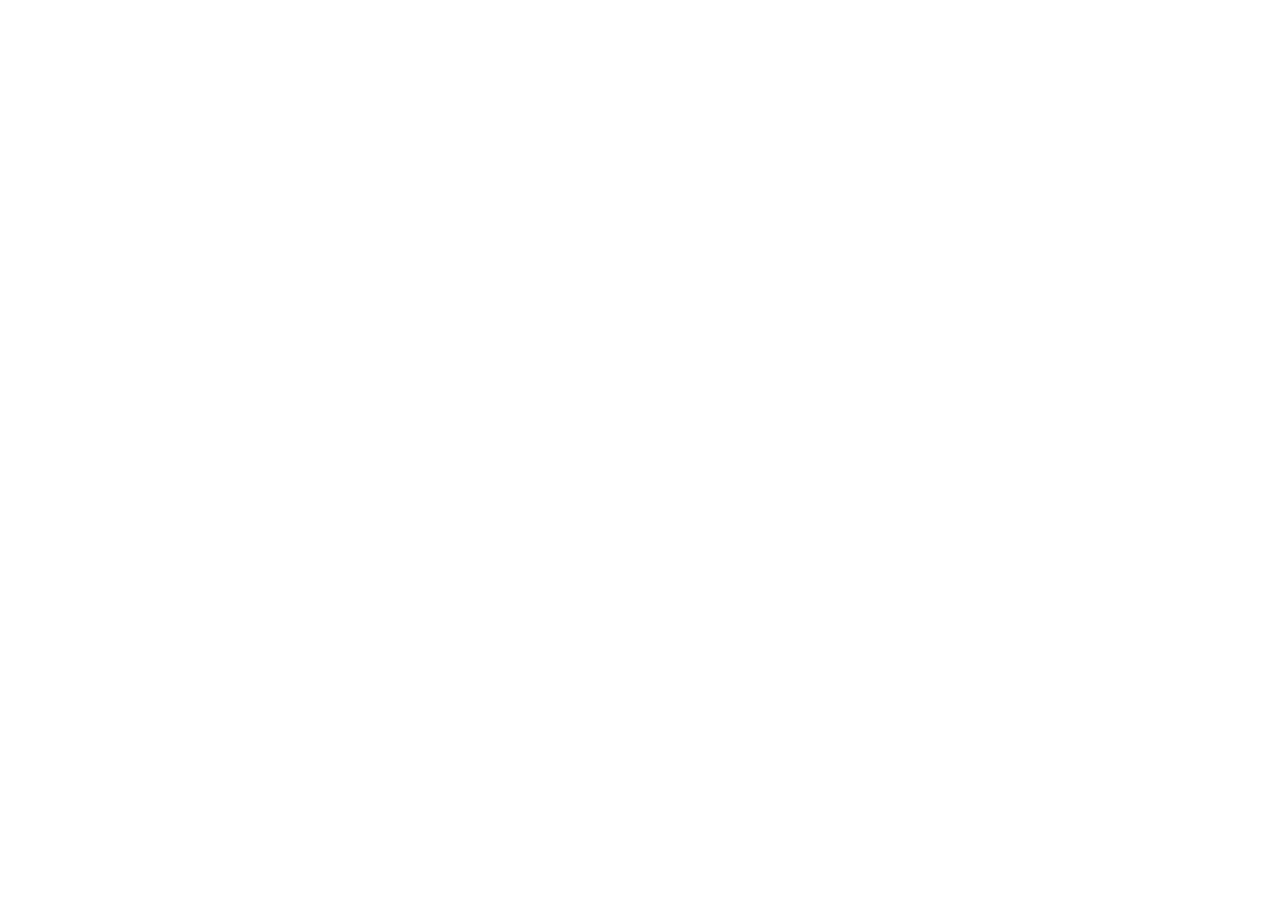
==== static/starmap/index.html @ 8629710c "Initial commit - clean static UAT version" ====
<!doctype html>
<html lang="en">
  <head>
    <meta charset="UTF-8" />
    <meta name="viewport" content="width=device-width, initial-scale=1.0" />
    <title>innova-bot · AGENT MAP</title>
    <meta name="description" content="3D agent network visualization for innova-bot" />

    <script type="module" crossorigin src="/gui/static/starmap/assets/index-QCFmHy4J.js"></script>
    <link rel="stylesheet" crossorigin href="/gui/static/starmap/assets/index-DTI5yIWE.css">
  </head>
  <body>
    <div id="root"></div>
  </body>
</html>
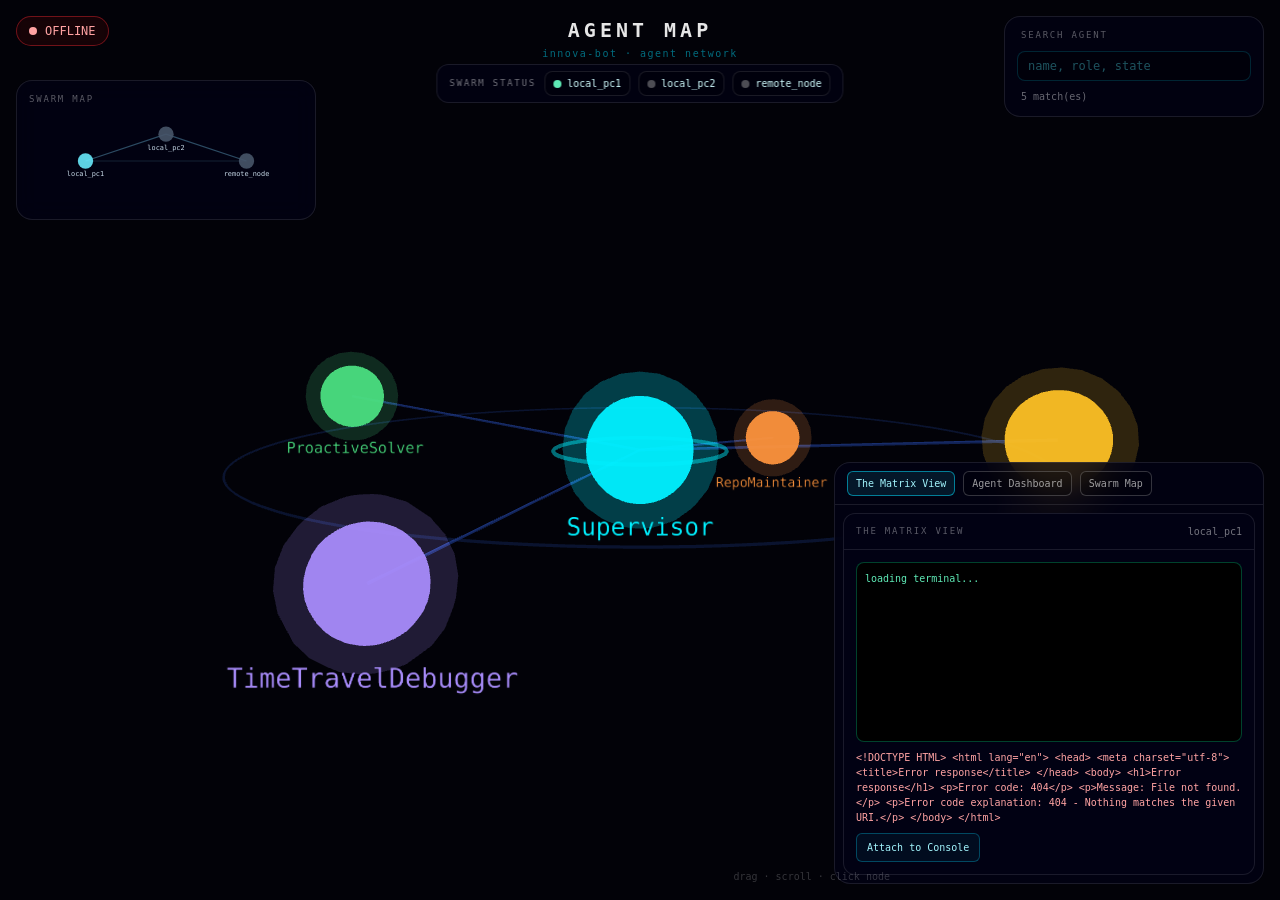
==== commit 1b839075: "fix: UI collapsed layout variables and TUI path resolving" ====
--- a/static/starmap/index.html
+++ b/static/starmap/index.html
@@ -1,16 +1,16 @@
-<!doctype html>
-<html lang="en">
-  <head>
-    <meta charset="UTF-8" />
-    <meta name="viewport" content="width=device-width, initial-scale=1.0" />
-    <title>innova-bot · AGENT MAP</title>
-    <meta name="description" content="3D agent network visualization for innova-bot" />
-
-    <script type="module" crossorigin src="/gui/static/starmap/assets/index-QCFmHy4J.js"></script>
-    <link rel="stylesheet" crossorigin href="/gui/static/starmap/assets/index-DTI5yIWE.css">
-  </head>
-  <body>
-    <div id="root"></div>-
-  </body>
-</html>
+<!doctype html>
+<html lang="en">
+  <head>
+    <meta charset="UTF-8" />
+    <meta name="viewport" content="width=device-width, initial-scale=1.0" />
+    <title>innova-bot · AGENT MAP</title>
+    <meta name="description" content="3D agent network visualization for innova-bot" />
+
+    <script type="module" crossorigin src="../../static/starmap/assets/index-QCFmHy4J.js"></script>
+    <link rel="stylesheet" crossorigin href="../../static/starmap/assets/index-DTI5yIWE.css">
+  </head>
+  <body>
+    <div id="root"></div>
+
+  </body>
+</html>
--- a/static/starmap/assets/index-DTI5yIWE.css
+++ b/static/starmap/assets/index-DTI5yIWE.css
@@ -0,0 +1 @@
+@layer properties{@supports (((-webkit-hyphens:none)) and (not (margin-trim:inline))) or ((-moz-orient:inline) and (not (color:rgb(from red r g b)))){*,:before,:after,::backdrop{--tw-translate-x:0;--tw-translate-y:0;--tw-translate-z:0;--tw-scale-x:1;--tw-scale-y:1;--tw-scale-z:1;--tw-rotate-x:initial;--tw-rotate-y:initial;--tw-rotate-z:initial;--tw-skew-x:initial;--tw-skew-y:initial;--tw-space-y-reverse:0;--tw-border-style:solid;--tw-gradient-position:initial;--tw-gradient-from:#0000;--tw-gradient-via:#0000;--tw-gradient-to:#0000;--tw-gradient-stops:initial;--tw-gradient-via-stops:initial;--tw-gradient-from-position:0%;--tw-gradient-via-position:50%;--tw-gradient-to-position:100%;--tw-leading:initial;--tw-font-weight:initial;--tw-tracking:initial;--tw-shadow:0 0 #0000;--tw-shadow-color:initial;--tw-shadow-alpha:100%;--tw-inset-shadow:0 0 #0000;--tw-inset-shadow-color:initial;--tw-inset-shadow-alpha:100%;--tw-ring-color:initial;--tw-ring-shadow:0 0 #0000;--tw-inset-ring-color:initial;--tw-inset-ring-shadow:0 0 #0000;--tw-ring-inset:initial;--tw-ring-offset-width:0px;--tw-ring-offset-color:#fff;--tw-ring-offset-shadow:0 0 #0000;--tw-outline-style:solid;--tw-blur:initial;--tw-brightness:initial;--tw-contrast:initial;--tw-grayscale:initial;--tw-hue-rotate:initial;--tw-invert:initial;--tw-opacity:initial;--tw-saturate:initial;--tw-sepia:initial;--tw-drop-shadow:initial;--tw-drop-shadow-color:initial;--tw-drop-shadow-alpha:100%;--tw-drop-shadow-size:initial;--tw-backdrop-blur:initial;--tw-backdrop-brightness:initial;--tw-backdrop-contrast:initial;--tw-backdrop-grayscale:initial;--tw-backdrop-hue-rotate:initial;--tw-backdrop-invert:initial;--tw-backdrop-opacity:initial;--tw-backdrop-saturate:initial;--tw-backdrop-sepia:initial;--tw-duration:initial;--tw-ease:initial}}}@layer theme{:root,:host{--font-sans:ui-sans-serif, system-ui, sans-serif, "Apple Color Emoji", "Segoe UI Emoji", "Segoe UI Symbol", "Noto Color Emoji";--font-mono:ui-monospace, "Cascadia Code", "Fira Code", monospace;--color-red-300:oklch(80.8% .114 19.571);--color-red-400:oklch(70.4% .191 22.216);--color-red-500:oklch(63.7% .237 25.331);--color-red-950:oklch(25.8% .092 26.042);--color-amber-300:oklch(87.9% .169 91.605);--color-emerald-200:oklch(90.5% .093 164.15);--color-emerald-300:oklch(84.5% .143 164.978);--color-emerald-500:oklch(69.6% .17 162.48);--color-cyan-50:oklch(98.4% .019 200.873);--color-cyan-100:oklch(95.6% .045 203.388);--color-cyan-200:oklch(91.7% .08 205.041);--color-cyan-300:oklch(86.5% .127 207.078);--color-cyan-400:oklch(78.9% .154 211.53);--color-cyan-500:oklch(71.5% .143 215.221);--color-cyan-900:oklch(39.8% .07 227.392);--color-cyan-950:oklch(30.2% .056 229.695);--color-gray-300:oklch(87.2% .01 258.338);--color-gray-500:oklch(55.1% .027 264.364);--color-black:#000;--color-white:#fff;--spacing:.25rem;--text-xs:.75rem;--text-xs--line-height:calc(1 / .75);--text-sm:.875rem;--text-sm--line-height:calc(1.25 / .875);--text-base:1rem;--text-base--line-height: 1.5 ;--text-xl:1.25rem;--text-xl--line-height:calc(1.75 / 1.25);--text-3xl:1.875rem;--text-3xl--line-height: 1.2 ;--font-weight-bold:700;--tracking-wide:.025em;--tracking-wider:.05em;--tracking-widest:.1em;--leading-relaxed:1.625;--radius-md:.375rem;--radius-lg:.5rem;--radius-xl:.75rem;--radius-2xl:1rem;--ease-in-out:cubic-bezier(.4, 0, .2, 1);--animate-spin:spin 1s linear infinite;--animate-pulse:pulse 2s cubic-bezier(.4, 0, .6, 1) infinite;--blur-sm:8px;--blur-md:12px;--blur-xl:24px;--default-transition-duration:.15s;--default-transition-timing-function:cubic-bezier(.4, 0, .2, 1);--default-font-family:var(--font-sans);--default-mono-font-family:var(--font-mono);--color-bg-glass:#14141999;--color-border-dim:#ffffff14}}@layer base{*,:after,:before,::backdrop{box-sizing:border-box;border:0 solid;margin:0;padding:0}::file-selector-button{box-sizing:border-box;border:0 solid;margin:0;padding:0}html,:host{-webkit-text-size-adjust:100%;tab-size:4;line-height:1.5;font-family:var(--default-font-family,ui-sans-serif, system-ui, sans-serif, "Apple Color Emoji", "Segoe UI Emoji", "Segoe UI Symbol", "Noto Color Emoji");font-feature-settings:var(--default-font-feature-settings,normal);font-variation-settings:var(--default-font-variation-settings,normal);-webkit-tap-highlight-color:transparent}hr{height:0;color:inherit;border-top-width:1px}abbr:where([title]){-webkit-text-decoration:underline dotted;text-decoration:underline dotted}h1,h2,h3,h4,h5,h6{font-size:inherit;font-weight:inherit}a{color:inherit;-webkit-text-decoration:inherit;text-decoration:inherit}b,strong{font-weight:bolder}code,kbd,samp,pre{font-family:var(--default-mono-font-family,ui-monospace, SFMono-Regular, Menlo, Monaco, Consolas, "Liberation Mono", "Courier New", monospace);font-feature-settings:var(--default-mono-font-feature-settings,normal);font-variation-settings:var(--default-mono-font-variation-settings,normal);font-size:1em}small{font-size:80%}sub,sup{vertical-align:baseline;font-size:75%;line-height:0;position:relative}sub{bottom:-.25em}sup{top:-.5em}table{text-indent:0;border-color:inherit;border-collapse:collapse}:-moz-focusring{outline:auto}progress{vertical-align:baseline}summary{display:list-item}ol,ul,menu{list-style:none}img,svg,video,canvas,audio,iframe,embed,object{vertical-align:middle;display:block}img,video{max-width:100%;height:auto}button,input,select,optgroup,textarea{font:inherit;font-feature-settings:inherit;font-variation-settings:inherit;letter-spacing:inherit;color:inherit;opacity:1;background-color:#0000;border-radius:0}::file-selector-button{font:inherit;font-feature-settings:inherit;font-variation-settings:inherit;letter-spacing:inherit;color:inherit;opacity:1;background-color:#0000;border-radius:0}:where(select:is([multiple],[size])) optgroup{font-weight:bolder}:where(select:is([multiple],[size])) optgroup option{padding-inline-start:20px}::file-selector-button{margin-inline-end:4px}::placeholder{opacity:1}@supports (not ((-webkit-appearance:-apple-pay-button))) or (contain-intrinsic-size:1px){::placeholder{color:currentColor}@supports (color:color-mix(in lab,red,red)){::placeholder{color:color-mix(in oklab,currentcolor 50%,transparent)}}}textarea{resize:vertical}::-webkit-search-decoration{-webkit-appearance:none}::-webkit-date-and-time-value{min-height:1lh;text-align:inherit}::-webkit-datetime-edit{display:inline-flex}::-webkit-datetime-edit-fields-wrapper{padding:0}::-webkit-datetime-edit{padding-block:0}::-webkit-datetime-edit-year-field{padding-block:0}::-webkit-datetime-edit-month-field{padding-block:0}::-webkit-datetime-edit-day-field{padding-block:0}::-webkit-datetime-edit-hour-field{padding-block:0}::-webkit-datetime-edit-minute-field{padding-block:0}::-webkit-datetime-edit-second-field{padding-block:0}::-webkit-datetime-edit-millisecond-field{padding-block:0}::-webkit-datetime-edit-meridiem-field{padding-block:0}::-webkit-calendar-picker-indicator{line-height:1}:-moz-ui-invalid{box-shadow:none}button,input:where([type=button],[type=reset],[type=submit]){appearance:button}::file-selector-button{appearance:button}::-webkit-inner-spin-button{height:auto}::-webkit-outer-spin-button{height:auto}[hidden]:where(:not([hidden=until-found])){display:none!important}}@layer components;@layer utilities{.pointer-events-auto{pointer-events:auto}.pointer-events-none{pointer-events:none}.collapse{visibility:collapse}.visible{visibility:visible}.absolute{position:absolute}.fixed{position:fixed}.relative{position:relative}.static{position:static}.sticky{position:sticky}.inset-0{inset:calc(var(--spacing) * 0)}.start{inset-inline-start:var(--spacing)}.end{inset-inline-end:var(--spacing)}.top-1\/2{top:50%}.top-4{top:calc(var(--spacing) * 4)}.top-5{top:calc(var(--spacing) * 5)}.top-16{top:calc(var(--spacing) * 16)}.top-20{top:calc(var(--spacing) * 20)}.right-4{right:calc(var(--spacing) * 4)}.right-\[390px\]{right:390px}.bottom-0{bottom:calc(var(--spacing) * 0)}.bottom-3{bottom:calc(var(--spacing) * 3)}.bottom-4{bottom:calc(var(--spacing) * 4)}.left-0{left:calc(var(--spacing) * 0)}.left-1\/2{left:50%}.left-4{left:calc(var(--spacing) * 4)}.left-\[-4px\]{left:-4px}.left-\[100\%\]{left:100%}.z-10{z-index:10}.z-20{z-index:20}.z-30{z-index:30}.z-50{z-index:50}.z-\[100\]{z-index:100}.container{width:100%}@media(min-width:40rem){.container{max-width:40rem}}@media(min-width:48rem){.container{max-width:48rem}}@media(min-width:64rem){.container{max-width:64rem}}@media(min-width:80rem){.container{max-width:80rem}}@media(min-width:96rem){.container{max-width:96rem}}.mt-0\.5{margin-top:calc(var(--spacing) * .5)}.mt-1{margin-top:calc(var(--spacing) * 1)}.mt-2{margin-top:calc(var(--spacing) * 2)}.mt-6{margin-top:calc(var(--spacing) * 6)}.mt-auto{margin-top:auto}.mb-0\.5{margin-bottom:calc(var(--spacing) * .5)}.mb-1{margin-bottom:calc(var(--spacing) * 1)}.mb-1\.5{margin-bottom:calc(var(--spacing) * 1.5)}.mb-2{margin-bottom:calc(var(--spacing) * 2)}.mb-3{margin-bottom:calc(var(--spacing) * 3)}.mb-6{margin-bottom:calc(var(--spacing) * 6)}.ml-2{margin-left:calc(var(--spacing) * 2)}.ml-\[14px\]{margin-left:14px}.ml-auto{margin-left:auto}.line-clamp-3{-webkit-line-clamp:3;-webkit-box-orient:vertical;display:-webkit-box;overflow:hidden}.block{display:block}.flex{display:flex}.grid{display:grid}.hidden{display:none}.inline-block{display:inline-block}.inline-flex{display:inline-flex}.table{display:table}.h-0\.5{height:calc(var(--spacing) * .5)}.h-2{height:calc(var(--spacing) * 2)}.h-2\.5{height:calc(var(--spacing) * 2.5)}.h-3\.5{height:calc(var(--spacing) * 3.5)}.h-6{height:calc(var(--spacing) * 6)}.h-8{height:calc(var(--spacing) * 8)}.h-10{height:calc(var(--spacing) * 10)}.h-\[4px\]{height:4px}.h-\[38px\]{height:38px}.h-\[92px\]{height:92px}.h-\[180px\]{height:180px}.h-full{height:100%}.h-screen{height:100vh}.max-h-48{max-height:calc(var(--spacing) * 48)}.max-h-\[42vh\]{max-height:42vh}.max-h-\[48vh\]{max-height:48vh}.max-h-\[54vh\]{max-height:54vh}.max-h-\[120px\]{max-height:120px}.w-2{width:calc(var(--spacing) * 2)}.w-2\.5{width:calc(var(--spacing) * 2.5)}.w-3\.5{width:calc(var(--spacing) * 3.5)}.w-6{width:calc(var(--spacing) * 6)}.w-8{width:calc(var(--spacing) * 8)}.w-10{width:calc(var(--spacing) * 10)}.w-52{width:calc(var(--spacing) * 52)}.w-72{width:calc(var(--spacing) * 72)}.w-\[4px\]{width:4px}.w-\[52px\]{width:52px}.w-\[260px\]{width:260px}.w-\[300px\]{width:300px}.w-\[360px\]{width:360px}.w-\[420px\]{width:420px}.w-\[430px\]{width:430px}.w-full{width:100%}.max-w-\[150px\]{max-width:150px}.max-w-\[calc\(100vw-28px\)\]{max-width:calc(100vw - 28px)}.min-w-0{min-width:calc(var(--spacing) * 0)}.flex-1{flex:1}.flex-shrink-0{flex-shrink:0}.-translate-x-1\/2{--tw-translate-x: -50% ;translate:var(--tw-translate-x) var(--tw-translate-y)}.translate-x-\[-10px\]{--tw-translate-x:-10px;translate:var(--tw-translate-x) var(--tw-translate-y)}.-translate-y-1\/2{--tw-translate-y: -50% ;translate:var(--tw-translate-x) var(--tw-translate-y)}.scale-90{--tw-scale-x:90%;--tw-scale-y:90%;--tw-scale-z:90%;scale:var(--tw-scale-x) var(--tw-scale-y)}.transform{transform:var(--tw-rotate-x,) var(--tw-rotate-y,) var(--tw-rotate-z,) var(--tw-skew-x,) var(--tw-skew-y,)}.animate-pulse{animation:var(--animate-pulse)}.animate-spin{animation:var(--animate-spin)}.cursor-pointer{cursor:pointer}.resize{resize:both}.grid-cols-1{grid-template-columns:repeat(1,minmax(0,1fr))}.grid-cols-2{grid-template-columns:repeat(2,minmax(0,1fr))}.flex-col{flex-direction:column}.flex-wrap{flex-wrap:wrap}.items-center{align-items:center}.items-start{align-items:flex-start}.justify-between{justify-content:space-between}.justify-center{justify-content:center}.gap-0\.5{gap:calc(var(--spacing) * .5)}.gap-1{gap:calc(var(--spacing) * 1)}.gap-1\.5{gap:calc(var(--spacing) * 1.5)}.gap-2{gap:calc(var(--spacing) * 2)}.gap-2\.5{gap:calc(var(--spacing) * 2.5)}.gap-3{gap:calc(var(--spacing) * 3)}.gap-4{gap:calc(var(--spacing) * 4)}.gap-5{gap:calc(var(--spacing) * 5)}.gap-6{gap:calc(var(--spacing) * 6)}.gap-8{gap:calc(var(--spacing) * 8)}:where(.space-y-1>:not(:last-child)){--tw-space-y-reverse:0;margin-block-start:calc(calc(var(--spacing) * 1) * var(--tw-space-y-reverse));margin-block-end:calc(calc(var(--spacing) * 1) * calc(1 - var(--tw-space-y-reverse)))}:where(.space-y-1\.5>:not(:last-child)){--tw-space-y-reverse:0;margin-block-start:calc(calc(var(--spacing) * 1.5) * var(--tw-space-y-reverse));margin-block-end:calc(calc(var(--spacing) * 1.5) * calc(1 - var(--tw-space-y-reverse)))}:where(.space-y-2>:not(:last-child)){--tw-space-y-reverse:0;margin-block-start:calc(calc(var(--spacing) * 2) * var(--tw-space-y-reverse));margin-block-end:calc(calc(var(--spacing) * 2) * calc(1 - var(--tw-space-y-reverse)))}.truncate{text-overflow:ellipsis;white-space:nowrap;overflow:hidden}.overflow-hidden{overflow:hidden}.overflow-x-hidden{overflow-x:hidden}.overflow-y-auto{overflow-y:auto}.overflow-y-hidden{overflow-y:hidden}.rounded{border-radius:.25rem}.rounded-2xl{border-radius:var(--radius-2xl)}.rounded-full{border-radius:3.40282e38px}.rounded-lg{border-radius:var(--radius-lg)}.rounded-md{border-radius:var(--radius-md)}.rounded-xl{border-radius:var(--radius-xl)}.border{border-style:var(--tw-border-style);border-width:1px}.border-t{border-top-style:var(--tw-border-style);border-top-width:1px}.border-r{border-right-style:var(--tw-border-style);border-right-width:1px}.border-b{border-bottom-style:var(--tw-border-style);border-bottom-width:1px}.border-l-\[2px\]{border-left-style:var(--tw-border-style);border-left-width:2px}.border-\[\#00f0ff\]{border-color:#00f0ff}.border-\[\#ffffff0a\]{border-color:#ffffff0a}.border-\[\#ffffff15\]{border-color:#ffffff15}.border-cyan-400\/55{border-color:#00d2ef8c}@supports (color:color-mix(in lab,red,red)){.border-cyan-400\/55{border-color:color-mix(in oklab,var(--color-cyan-400) 55%,transparent)}}.border-cyan-500\/20{border-color:#00b7d733}@supports (color:color-mix(in lab,red,red)){.border-cyan-500\/20{border-color:color-mix(in oklab,var(--color-cyan-500) 20%,transparent)}}.border-cyan-500\/30{border-color:#00b7d74d}@supports (color:color-mix(in lab,red,red)){.border-cyan-500\/30{border-color:color-mix(in oklab,var(--color-cyan-500) 30%,transparent)}}.border-cyan-500\/35{border-color:#00b7d759}@supports (color:color-mix(in lab,red,red)){.border-cyan-500\/35{border-color:color-mix(in oklab,var(--color-cyan-500) 35%,transparent)}}.border-cyan-500\/40{border-color:#00b7d766}@supports (color:color-mix(in lab,red,red)){.border-cyan-500\/40{border-color:color-mix(in oklab,var(--color-cyan-500) 40%,transparent)}}.border-emerald-500\/35{border-color:#00bb7f59}@supports (color:color-mix(in lab,red,red)){.border-emerald-500\/35{border-color:color-mix(in oklab,var(--color-emerald-500) 35%,transparent)}}.border-red-500\/30{border-color:#fb2c364d}@supports (color:color-mix(in lab,red,red)){.border-red-500\/30{border-color:color-mix(in oklab,var(--color-red-500) 30%,transparent)}}.border-red-500\/40{border-color:#fb2c3666}@supports (color:color-mix(in lab,red,red)){.border-red-500\/40{border-color:color-mix(in oklab,var(--color-red-500) 40%,transparent)}}.border-transparent{border-color:#0000}.border-white\/5{border-color:#ffffff0d}@supports (color:color-mix(in lab,red,red)){.border-white\/5{border-color:color-mix(in oklab,var(--color-white) 5%,transparent)}}.border-white\/10{border-color:#ffffff1a}@supports (color:color-mix(in lab,red,red)){.border-white\/10{border-color:color-mix(in oklab,var(--color-white) 10%,transparent)}}.border-white\/15{border-color:#ffffff26}@supports (color:color-mix(in lab,red,red)){.border-white\/15{border-color:color-mix(in oklab,var(--color-white) 15%,transparent)}}.border-white\/20{border-color:#fff3}@supports (color:color-mix(in lab,red,red)){.border-white\/20{border-color:color-mix(in oklab,var(--color-white) 20%,transparent)}}.border-white\/\[0\.06\]{border-color:#ffffff0f}@supports (color:color-mix(in lab,red,red)){.border-white\/\[0\.06\]{border-color:color-mix(in oklab,var(--color-white) 6%,transparent)}}.bg-\[\#00f0ff\]{background-color:#00f0ff}.bg-\[\#04040a\]\/90{background-color:#04040ae6}.bg-\[\#020208\]{background-color:#020208}.bg-\[\#080812\]\/95{background-color:#080812f2}.bg-amber-300{background-color:var(--color-amber-300)}.bg-black{background-color:var(--color-black)}.bg-black\/20{background-color:#0003}@supports (color:color-mix(in lab,red,red)){.bg-black\/20{background-color:color-mix(in oklab,var(--color-black) 20%,transparent)}}.bg-black\/25{background-color:#00000040}@supports (color:color-mix(in lab,red,red)){.bg-black\/25{background-color:color-mix(in oklab,var(--color-black) 25%,transparent)}}.bg-black\/30{background-color:#0000004d}@supports (color:color-mix(in lab,red,red)){.bg-black\/30{background-color:color-mix(in oklab,var(--color-black) 30%,transparent)}}.bg-black\/35{background-color:#00000059}@supports (color:color-mix(in lab,red,red)){.bg-black\/35{background-color:color-mix(in oklab,var(--color-black) 35%,transparent)}}.bg-cyan-300{background-color:var(--color-cyan-300)}.bg-cyan-400{background-color:var(--color-cyan-400)}.bg-cyan-900\/25{background-color:#104e6440}@supports (color:color-mix(in lab,red,red)){.bg-cyan-900\/25{background-color:color-mix(in oklab,var(--color-cyan-900) 25%,transparent)}}.bg-cyan-900\/30{background-color:#104e644d}@supports (color:color-mix(in lab,red,red)){.bg-cyan-900\/30{background-color:color-mix(in oklab,var(--color-cyan-900) 30%,transparent)}}.bg-cyan-950\/20{background-color:#05334533}@supports (color:color-mix(in lab,red,red)){.bg-cyan-950\/20{background-color:color-mix(in oklab,var(--color-cyan-950) 20%,transparent)}}.bg-cyan-950\/25{background-color:#05334540}@supports (color:color-mix(in lab,red,red)){.bg-cyan-950\/25{background-color:color-mix(in oklab,var(--color-cyan-950) 25%,transparent)}}.bg-cyan-950\/30{background-color:#0533454d}@supports (color:color-mix(in lab,red,red)){.bg-cyan-950\/30{background-color:color-mix(in oklab,var(--color-cyan-950) 30%,transparent)}}.bg-cyan-950\/40{background-color:#05334566}@supports (color:color-mix(in lab,red,red)){.bg-cyan-950\/40{background-color:color-mix(in oklab,var(--color-cyan-950) 40%,transparent)}}.bg-cyan-950\/50{background-color:#05334580}@supports (color:color-mix(in lab,red,red)){.bg-cyan-950\/50{background-color:color-mix(in oklab,var(--color-cyan-950) 50%,transparent)}}.bg-cyan-950\/60{background-color:#05334599}@supports (color:color-mix(in lab,red,red)){.bg-cyan-950\/60{background-color:color-mix(in oklab,var(--color-cyan-950) 60%,transparent)}}.bg-emerald-300{background-color:var(--color-emerald-300)}.bg-red-300{background-color:var(--color-red-300)}.bg-red-400{background-color:var(--color-red-400)}.bg-red-950\/30{background-color:#4608094d}@supports (color:color-mix(in lab,red,red)){.bg-red-950\/30{background-color:color-mix(in oklab,var(--color-red-950) 30%,transparent)}}.bg-white\/5{background-color:#ffffff0d}@supports (color:color-mix(in lab,red,red)){.bg-white\/5{background-color:color-mix(in oklab,var(--color-white) 5%,transparent)}}.bg-white\/10{background-color:#ffffff1a}@supports (color:color-mix(in lab,red,red)){.bg-white\/10{background-color:color-mix(in oklab,var(--color-white) 10%,transparent)}}.bg-white\/30{background-color:#ffffff4d}@supports (color:color-mix(in lab,red,red)){.bg-white\/30{background-color:color-mix(in oklab,var(--color-white) 30%,transparent)}}.bg-white\/40{background-color:#fff6}@supports (color:color-mix(in lab,red,red)){.bg-white\/40{background-color:color-mix(in oklab,var(--color-white) 40%,transparent)}}.bg-white\/\[0\.03\]{background-color:#ffffff08}@supports (color:color-mix(in lab,red,red)){.bg-white\/\[0\.03\]{background-color:color-mix(in oklab,var(--color-white) 3%,transparent)}}.bg-gradient-to-r{--tw-gradient-position:to right in oklab;background-image:linear-gradient(var(--tw-gradient-stops))}.bg-gradient-to-t{--tw-gradient-position:to top in oklab;background-image:linear-gradient(var(--tw-gradient-stops))}.from-\[\#141419\]{--tw-gradient-from:#141419;--tw-gradient-stops:var(--tw-gradient-via-stops,var(--tw-gradient-position), var(--tw-gradient-from) var(--tw-gradient-from-position), var(--tw-gradient-to) var(--tw-gradient-to-position))}.from-\[rgba\(0\,240\,255\,0\.08\)\]{--tw-gradient-from:#00f0ff14;--tw-gradient-stops:var(--tw-gradient-via-stops,var(--tw-gradient-position), var(--tw-gradient-from) var(--tw-gradient-from-position), var(--tw-gradient-to) var(--tw-gradient-to-position))}.from-\[var\(--color-bg-glass\)\]{--tw-gradient-from:var(--color-bg-glass);--tw-gradient-stops:var(--tw-gradient-via-stops,var(--tw-gradient-position), var(--tw-gradient-from) var(--tw-gradient-from-position), var(--tw-gradient-to) var(--tw-gradient-to-position))}.to-transparent{--tw-gradient-to:transparent;--tw-gradient-stops:var(--tw-gradient-via-stops,var(--tw-gradient-position), var(--tw-gradient-from) var(--tw-gradient-from-position), var(--tw-gradient-to) var(--tw-gradient-to-position))}.p-1{padding:calc(var(--spacing) * 1)}.p-2{padding:calc(var(--spacing) * 2)}.p-2\.5{padding:calc(var(--spacing) * 2.5)}.p-3{padding:calc(var(--spacing) * 3)}.p-4{padding:calc(var(--spacing) * 4)}.p-8{padding:calc(var(--spacing) * 8)}.px-1{padding-inline:calc(var(--spacing) * 1)}.px-1\.5{padding-inline:calc(var(--spacing) * 1.5)}.px-2{padding-inline:calc(var(--spacing) * 2)}.px-2\.5{padding-inline:calc(var(--spacing) * 2.5)}.px-3{padding-inline:calc(var(--spacing) * 3)}.px-4{padding-inline:calc(var(--spacing) * 4)}.py-0\.5{padding-block:calc(var(--spacing) * .5)}.py-1{padding-block:calc(var(--spacing) * 1)}.py-1\.5{padding-block:calc(var(--spacing) * 1.5)}.py-2{padding-block:calc(var(--spacing) * 2)}.py-2\.5{padding-block:calc(var(--spacing) * 2.5)}.py-3{padding-block:calc(var(--spacing) * 3)}.py-8{padding-block:calc(var(--spacing) * 8)}.pt-1{padding-top:calc(var(--spacing) * 1)}.text-center{text-align:center}.text-left{text-align:left}.text-right{text-align:right}.font-mono{font-family:var(--font-mono)}.text-3xl{font-size:var(--text-3xl);line-height:var(--tw-leading,var(--text-3xl--line-height))}.text-base{font-size:var(--text-base);line-height:var(--tw-leading,var(--text-base--line-height))}.text-sm{font-size:var(--text-sm);line-height:var(--tw-leading,var(--text-sm--line-height))}.text-xl{font-size:var(--text-xl);line-height:var(--tw-leading,var(--text-xl--line-height))}.text-xs{font-size:var(--text-xs);line-height:var(--tw-leading,var(--text-xs--line-height))}.text-\[8px\]{font-size:8px}.text-\[9px\]{font-size:9px}.text-\[10px\]{font-size:10px}.text-\[11px\]{font-size:11px}.text-\[12px\]{font-size:12px}.leading-4{--tw-leading:calc(var(--spacing) * 4);line-height:calc(var(--spacing) * 4)}.leading-none{--tw-leading:1;line-height:1}.leading-relaxed{--tw-leading:var(--leading-relaxed);line-height:var(--leading-relaxed)}.font-bold{--tw-font-weight:var(--font-weight-bold);font-weight:var(--font-weight-bold)}.tracking-\[0\.2em\]{--tw-tracking:.2em;letter-spacing:.2em}.tracking-\[0\.15em\]{--tw-tracking:.15em;letter-spacing:.15em}.tracking-\[0\.16em\]{--tw-tracking:.16em;letter-spacing:.16em}.tracking-\[0\.18em\]{--tw-tracking:.18em;letter-spacing:.18em}.tracking-\[0\.25em\]{--tw-tracking:.25em;letter-spacing:.25em}.tracking-wide{--tw-tracking:var(--tracking-wide);letter-spacing:var(--tracking-wide)}.tracking-wider{--tw-tracking:var(--tracking-wider);letter-spacing:var(--tracking-wider)}.tracking-widest{--tw-tracking:var(--tracking-widest);letter-spacing:var(--tracking-widest)}.break-words{overflow-wrap:break-word}.whitespace-nowrap{white-space:nowrap}.whitespace-pre-wrap{white-space:pre-wrap}.text-\[\#00f0ff\]{color:#00f0ff}.text-amber-300{color:var(--color-amber-300)}.text-cyan-50{color:var(--color-cyan-50)}.text-cyan-100{color:var(--color-cyan-100)}.text-cyan-200{color:var(--color-cyan-200)}.text-cyan-300{color:var(--color-cyan-300)}.text-cyan-300\/55{color:#53eafd8c}@supports (color:color-mix(in lab,red,red)){.text-cyan-300\/55{color:color-mix(in oklab,var(--color-cyan-300) 55%,transparent)}}.text-cyan-400{color:var(--color-cyan-400)}.text-cyan-400\/50{color:#00d2ef80}@supports (color:color-mix(in lab,red,red)){.text-cyan-400\/50{color:color-mix(in oklab,var(--color-cyan-400) 50%,transparent)}}.text-cyan-400\/60{color:#00d2ef99}@supports (color:color-mix(in lab,red,red)){.text-cyan-400\/60{color:color-mix(in oklab,var(--color-cyan-400) 60%,transparent)}}.text-cyan-400\/70{color:#00d2efb3}@supports (color:color-mix(in lab,red,red)){.text-cyan-400\/70{color:color-mix(in oklab,var(--color-cyan-400) 70%,transparent)}}.text-emerald-200\/90{color:#a4f4cfe6}@supports (color:color-mix(in lab,red,red)){.text-emerald-200\/90{color:color-mix(in oklab,var(--color-emerald-200) 90%,transparent)}}.text-emerald-300{color:var(--color-emerald-300)}.text-gray-300{color:var(--color-gray-300)}.text-gray-500{color:var(--color-gray-500)}.text-red-300{color:var(--color-red-300)}.text-red-400{color:var(--color-red-400)}.text-red-400\/50{color:#ff656880}@supports (color:color-mix(in lab,red,red)){.text-red-400\/50{color:color-mix(in oklab,var(--color-red-400) 50%,transparent)}}.text-white{color:var(--color-white)}.text-white\/20{color:#fff3}@supports (color:color-mix(in lab,red,red)){.text-white\/20{color:color-mix(in oklab,var(--color-white) 20%,transparent)}}.text-white\/25{color:#ffffff40}@supports (color:color-mix(in lab,red,red)){.text-white\/25{color:color-mix(in oklab,var(--color-white) 25%,transparent)}}.text-white\/30{color:#ffffff4d}@supports (color:color-mix(in lab,red,red)){.text-white\/30{color:color-mix(in oklab,var(--color-white) 30%,transparent)}}.text-white\/35{color:#ffffff59}@supports (color:color-mix(in lab,red,red)){.text-white\/35{color:color-mix(in oklab,var(--color-white) 35%,transparent)}}.text-white\/40{color:#fff6}@supports (color:color-mix(in lab,red,red)){.text-white\/40{color:color-mix(in oklab,var(--color-white) 40%,transparent)}}.text-white\/45{color:#ffffff73}@supports (color:color-mix(in lab,red,red)){.text-white\/45{color:color-mix(in oklab,var(--color-white) 45%,transparent)}}.text-white\/50{color:#ffffff80}@supports (color:color-mix(in lab,red,red)){.text-white\/50{color:color-mix(in oklab,var(--color-white) 50%,transparent)}}.text-white\/55{color:#ffffff8c}@supports (color:color-mix(in lab,red,red)){.text-white\/55{color:color-mix(in oklab,var(--color-white) 55%,transparent)}}.text-white\/60{color:#fff9}@supports (color:color-mix(in lab,red,red)){.text-white\/60{color:color-mix(in oklab,var(--color-white) 60%,transparent)}}.text-white\/65{color:#ffffffa6}@supports (color:color-mix(in lab,red,red)){.text-white\/65{color:color-mix(in oklab,var(--color-white) 65%,transparent)}}.text-white\/70{color:#ffffffb3}@supports (color:color-mix(in lab,red,red)){.text-white\/70{color:color-mix(in oklab,var(--color-white) 70%,transparent)}}.text-white\/90{color:#ffffffe6}@supports (color:color-mix(in lab,red,red)){.text-white\/90{color:color-mix(in oklab,var(--color-white) 90%,transparent)}}.uppercase{text-transform:uppercase}.opacity-0{opacity:0}.opacity-60{opacity:.6}.shadow-2xl{--tw-shadow:0 25px 50px -12px var(--tw-shadow-color,#00000040);box-shadow:var(--tw-inset-shadow),var(--tw-inset-ring-shadow),var(--tw-ring-offset-shadow),var(--tw-ring-shadow),var(--tw-shadow)}.shadow-\[0_0_6px_\#00f0ff\]{--tw-shadow:0 0 6px var(--tw-shadow-color,#00f0ff);box-shadow:var(--tw-inset-shadow),var(--tw-inset-ring-shadow),var(--tw-ring-offset-shadow),var(--tw-ring-shadow),var(--tw-shadow)}.shadow-\[0_0_10px_rgba\(0\,240\,255\,0\.2\)\]{--tw-shadow:0 0 10px var(--tw-shadow-color,#00f0ff33);box-shadow:var(--tw-inset-shadow),var(--tw-inset-ring-shadow),var(--tw-ring-offset-shadow),var(--tw-ring-shadow),var(--tw-shadow)}.shadow-\[0_0_15px_rgba\(0\,240\,255\,0\.15\)\]{--tw-shadow:0 0 15px var(--tw-shadow-color,#00f0ff26);box-shadow:var(--tw-inset-shadow),var(--tw-inset-ring-shadow),var(--tw-ring-offset-shadow),var(--tw-ring-shadow),var(--tw-shadow)}.shadow-\[4px_0_24px_rgba\(0\,0\,0\,0\.4\)\]{--tw-shadow:4px 0 24px var(--tw-shadow-color,#0006);box-shadow:var(--tw-inset-shadow),var(--tw-inset-ring-shadow),var(--tw-ring-offset-shadow),var(--tw-ring-shadow),var(--tw-shadow)}.shadow-lg{--tw-shadow:0 10px 15px -3px var(--tw-shadow-color,#0000001a), 0 4px 6px -4px var(--tw-shadow-color,#0000001a);box-shadow:var(--tw-inset-shadow),var(--tw-inset-ring-shadow),var(--tw-ring-offset-shadow),var(--tw-ring-shadow),var(--tw-shadow)}.ring{--tw-ring-shadow:var(--tw-ring-inset,) 0 0 0 calc(1px + var(--tw-ring-offset-width)) var(--tw-ring-color,currentcolor);box-shadow:var(--tw-inset-shadow),var(--tw-inset-ring-shadow),var(--tw-ring-offset-shadow),var(--tw-ring-shadow),var(--tw-shadow)}.outline{outline-style:var(--tw-outline-style);outline-width:1px}.drop-shadow-\[0_0_10px_rgba\(0\,240\,255\,0\.8\)\]{--tw-drop-shadow-size:drop-shadow(0 0 10px var(--tw-drop-shadow-color,#00f0ffcc));--tw-drop-shadow:var(--tw-drop-shadow-size);filter:var(--tw-blur,) var(--tw-brightness,) var(--tw-contrast,) var(--tw-grayscale,) var(--tw-hue-rotate,) var(--tw-invert,) var(--tw-saturate,) var(--tw-sepia,) var(--tw-drop-shadow,)}.filter{filter:var(--tw-blur,) var(--tw-brightness,) var(--tw-contrast,) var(--tw-grayscale,) var(--tw-hue-rotate,) var(--tw-invert,) var(--tw-saturate,) var(--tw-sepia,) var(--tw-drop-shadow,)}.backdrop-blur-md{--tw-backdrop-blur:blur(var(--blur-md));-webkit-backdrop-filter:var(--tw-backdrop-blur,) var(--tw-backdrop-brightness,) var(--tw-backdrop-contrast,) var(--tw-backdrop-grayscale,) var(--tw-backdrop-hue-rotate,) var(--tw-backdrop-invert,) var(--tw-backdrop-opacity,) var(--tw-backdrop-saturate,) var(--tw-backdrop-sepia,);backdrop-filter:var(--tw-backdrop-blur,) var(--tw-backdrop-brightness,) var(--tw-backdrop-contrast,) var(--tw-backdrop-grayscale,) var(--tw-backdrop-hue-rotate,) var(--tw-backdrop-invert,) var(--tw-backdrop-opacity,) var(--tw-backdrop-saturate,) var(--tw-backdrop-sepia,)}.backdrop-blur-sm{--tw-backdrop-blur:blur(var(--blur-sm));-webkit-backdrop-filter:var(--tw-backdrop-blur,) var(--tw-backdrop-brightness,) var(--tw-backdrop-contrast,) var(--tw-backdrop-grayscale,) var(--tw-backdrop-hue-rotate,) var(--tw-backdrop-invert,) var(--tw-backdrop-opacity,) var(--tw-backdrop-saturate,) var(--tw-backdrop-sepia,);backdrop-filter:var(--tw-backdrop-blur,) var(--tw-backdrop-brightness,) var(--tw-backdrop-contrast,) var(--tw-backdrop-grayscale,) var(--tw-backdrop-hue-rotate,) var(--tw-backdrop-invert,) var(--tw-backdrop-opacity,) var(--tw-backdrop-saturate,) var(--tw-backdrop-sepia,)}.backdrop-blur-xl{--tw-backdrop-blur:blur(var(--blur-xl));-webkit-backdrop-filter:var(--tw-backdrop-blur,) var(--tw-backdrop-brightness,) var(--tw-backdrop-contrast,) var(--tw-backdrop-grayscale,) var(--tw-backdrop-hue-rotate,) var(--tw-backdrop-invert,) var(--tw-backdrop-opacity,) var(--tw-backdrop-saturate,) var(--tw-backdrop-sepia,);backdrop-filter:var(--tw-backdrop-blur,) var(--tw-backdrop-brightness,) var(--tw-backdrop-contrast,) var(--tw-backdrop-grayscale,) var(--tw-backdrop-hue-rotate,) var(--tw-backdrop-invert,) var(--tw-backdrop-opacity,) var(--tw-backdrop-saturate,) var(--tw-backdrop-sepia,)}.transition{transition-property:color,background-color,border-color,outline-color,text-decoration-color,fill,stroke,--tw-gradient-from,--tw-gradient-via,--tw-gradient-to,opacity,box-shadow,transform,translate,scale,rotate,filter,-webkit-backdrop-filter,backdrop-filter,display,content-visibility,overlay,pointer-events;transition-timing-function:var(--tw-ease,var(--default-transition-timing-function));transition-duration:var(--tw-duration,var(--default-transition-duration))}.transition-all{transition-property:all;transition-timing-function:var(--tw-ease,var(--default-transition-timing-function));transition-duration:var(--tw-duration,var(--default-transition-duration))}.transition-colors{transition-property:color,background-color,border-color,outline-color,text-decoration-color,fill,stroke,--tw-gradient-from,--tw-gradient-via,--tw-gradient-to;transition-timing-function:var(--tw-ease,var(--default-transition-timing-function));transition-duration:var(--tw-duration,var(--default-transition-duration))}.transition-opacity{transition-property:opacity;transition-timing-function:var(--tw-ease,var(--default-transition-timing-function));transition-duration:var(--tw-duration,var(--default-transition-duration))}.transition-transform{transition-property:transform,translate,scale,rotate;transition-timing-function:var(--tw-ease,var(--default-transition-timing-function));transition-duration:var(--tw-duration,var(--default-transition-duration))}.duration-200{--tw-duration:.2s;transition-duration:.2s}.duration-300{--tw-duration:.3s;transition-duration:.3s}.duration-500{--tw-duration:.5s;transition-duration:.5s}.ease-in-out{--tw-ease:var(--ease-in-out);transition-timing-function:var(--ease-in-out)}.outline-none{--tw-outline-style:none;outline-style:none}.select-none{-webkit-user-select:none;user-select:none}@media(hover:hover){.group-hover\:translate-x-0:is(:where(.group):hover *){--tw-translate-x:calc(var(--spacing) * 0);translate:var(--tw-translate-x) var(--tw-translate-y)}.group-hover\:scale-100:is(:where(.group):hover *){--tw-scale-x:100%;--tw-scale-y:100%;--tw-scale-z:100%;scale:var(--tw-scale-x) var(--tw-scale-y)}.group-hover\:scale-125:is(:where(.group):hover *){--tw-scale-x:125%;--tw-scale-y:125%;--tw-scale-z:125%;scale:var(--tw-scale-x) var(--tw-scale-y)}.group-hover\:scale-\[1\.15\]:is(:where(.group):hover *){scale:1.15}.group-hover\:text-white\/90:is(:where(.group):hover *){color:#ffffffe6}@supports (color:color-mix(in lab,red,red)){.group-hover\:text-white\/90:is(:where(.group):hover *){color:color-mix(in oklab,var(--color-white) 90%,transparent)}}.group-hover\:opacity-10:is(:where(.group):hover *){opacity:.1}.group-hover\:opacity-100:is(:where(.group):hover *){opacity:1}}.placeholder\:text-cyan-300\/35::placeholder{color:#53eafd59}@supports (color:color-mix(in lab,red,red)){.placeholder\:text-cyan-300\/35::placeholder{color:color-mix(in oklab,var(--color-cyan-300) 35%,transparent)}}@media(hover:hover){.hover\:border-white\/20:hover{border-color:#fff3}@supports (color:color-mix(in lab,red,red)){.hover\:border-white\/20:hover{border-color:color-mix(in oklab,var(--color-white) 20%,transparent)}}.hover\:bg-\[rgba\(255\,255\,255\,0\.02\)\]:hover{background-color:#ffffff05}.hover\:bg-cyan-900\/30:hover{background-color:#104e644d}@supports (color:color-mix(in lab,red,red)){.hover\:bg-cyan-900\/30:hover{background-color:color-mix(in oklab,var(--color-cyan-900) 30%,transparent)}}.hover\:bg-cyan-900\/35:hover{background-color:#104e6459}@supports (color:color-mix(in lab,red,red)){.hover\:bg-cyan-900\/35:hover{background-color:color-mix(in oklab,var(--color-cyan-900) 35%,transparent)}}.hover\:bg-cyan-950\/30:hover{background-color:#0533454d}@supports (color:color-mix(in lab,red,red)){.hover\:bg-cyan-950\/30:hover{background-color:color-mix(in oklab,var(--color-cyan-950) 30%,transparent)}}.hover\:bg-white\/5:hover{background-color:#ffffff0d}@supports (color:color-mix(in lab,red,red)){.hover\:bg-white\/5:hover{background-color:color-mix(in oklab,var(--color-white) 5%,transparent)}}.hover\:text-white:hover{color:var(--color-white)}.hover\:text-white\/60:hover{color:#fff9}@supports (color:color-mix(in lab,red,red)){.hover\:text-white\/60:hover{color:color-mix(in oklab,var(--color-white) 60%,transparent)}}.hover\:text-white\/65:hover{color:#ffffffa6}@supports (color:color-mix(in lab,red,red)){.hover\:text-white\/65:hover{color:color-mix(in oklab,var(--color-white) 65%,transparent)}}.hover\:text-white\/70:hover{color:#ffffffb3}@supports (color:color-mix(in lab,red,red)){.hover\:text-white\/70:hover{color:color-mix(in oklab,var(--color-white) 70%,transparent)}}.hover\:text-white\/80:hover{color:#fffc}@supports (color:color-mix(in lab,red,red)){.hover\:text-white\/80:hover{color:color-mix(in oklab,var(--color-white) 80%,transparent)}}.hover\:opacity-90:hover{opacity:.9}}.focus\:border-cyan-400\/60:focus{border-color:#00d2ef99}@supports (color:color-mix(in lab,red,red)){.focus\:border-cyan-400\/60:focus{border-color:color-mix(in oklab,var(--color-cyan-400) 60%,transparent)}}.focus\:outline-none:focus{--tw-outline-style:none;outline-style:none}.disabled\:cursor-not-allowed:disabled{cursor:not-allowed}.disabled\:opacity-40:disabled{opacity:.4}@media(min-width:48rem){.md\:grid-cols-2{grid-template-columns:repeat(2,minmax(0,1fr))}.md\:p-8{padding:calc(var(--spacing) * 8)}}@media(min-width:64rem){.lg\:grid-cols-3{grid-template-columns:repeat(3,minmax(0,1fr))}}}*,:before,:after{box-sizing:border-box}html,body,#root{color:#fff;-webkit-font-smoothing:antialiased;background:#020208;width:100%;height:100%;margin:0;padding:0;font-family:ui-monospace,Cascadia Code,Fira Code,monospace;overflow:hidden}.starmap-canvas-wrap canvas{filter:brightness(1.15)saturate(1.2)}::-webkit-scrollbar{width:4px;height:4px}::-webkit-scrollbar-track{background:0 0}::-webkit-scrollbar-thumb{background:0 0;border-radius:8px;transition:all .3s cubic-bezier(.25,.46,.45,.94)}:hover::-webkit-scrollbar-thumb{background:#00f0ff33}::-webkit-scrollbar-thumb:hover{background:#00f0ff99;box-shadow:0 0 8px #00f0ff66}.glass-panel{background:var(--color-bg-glass);-webkit-backdrop-filter:blur(12px);border:1px solid var(--color-border-dim);border-radius:.75rem}.hover-lift{transition:transform .25s cubic-bezier(.34,1.56,.64,1),box-shadow .25s}.hover-lift:hover{transform:translateY(-2px);box-shadow:0 4px 20px #00f0ff26}.agent-pane{opacity:0;pointer-events:none;width:100%;height:100%;transition:opacity .2s,transform .2s;position:absolute;inset:0;overflow:hidden;transform:scale(.98)}.agent-pane.agent-pane-active{opacity:1;pointer-events:all;transform:scale(1)}.starmap-canvas-wrap,.starmap-canvas-wrap canvas{z-index:1;position:absolute;inset:0}.node-info-panel{z-index:50;background-color:#141923f2;border:1px solid #4a90e2;border-radius:8px;flex-direction:column;width:min(350px,100vw - 40px);max-height:calc(100vh - 40px);display:flex;position:absolute;top:20px;right:20px;overflow:hidden;box-shadow:0 4px 20px #00000080}.panel-content{word-wrap:break-word;flex-grow:1;padding:0;overflow-y:auto}.panel-content::-webkit-scrollbar{width:6px}.panel-content::-webkit-scrollbar-thumb{background:#4a90e2;border-radius:4px}@keyframes beam-fade{0%{opacity:1;transform:scaleY(1)}to{opacity:0;transform:scaleY(.6)}}@keyframes node-pulse{0%,to{box-shadow:0 0 6px}50%{box-shadow:0 0 18px,0 0 36px}}@keyframes heartbeat{0%,to{transform:scale(1)}15%{transform:scale(1.25)}30%{transform:scale(1)}45%{transform:scale(1.15)}}@property --tw-translate-x{syntax:"*";inherits:false;initial-value:0}@property --tw-translate-y{syntax:"*";inherits:false;initial-value:0}@property --tw-translate-z{syntax:"*";inherits:false;initial-value:0}@property --tw-scale-x{syntax:"*";inherits:false;initial-value:1}@property --tw-scale-y{syntax:"*";inherits:false;initial-value:1}@property --tw-scale-z{syntax:"*";inherits:false;initial-value:1}@property --tw-rotate-x{syntax:"*";inherits:false}@property --tw-rotate-y{syntax:"*";inherits:false}@property --tw-rotate-z{syntax:"*";inherits:false}@property --tw-skew-x{syntax:"*";inherits:false}@property --tw-skew-y{syntax:"*";inherits:false}@property --tw-space-y-reverse{syntax:"*";inherits:false;initial-value:0}@property --tw-border-style{syntax:"*";inherits:false;initial-value:solid}@property --tw-gradient-position{syntax:"*";inherits:false}@property --tw-gradient-from{syntax:"<color>";inherits:false;initial-value:#0000}@property --tw-gradient-via{syntax:"<color>";inherits:false;initial-value:#0000}@property --tw-gradient-to{syntax:"<color>";inherits:false;initial-value:#0000}@property --tw-gradient-stops{syntax:"*";inherits:false}@property --tw-gradient-via-stops{syntax:"*";inherits:false}@property --tw-gradient-from-position{syntax:"<length-percentage>";inherits:false;initial-value:0%}@property --tw-gradient-via-position{syntax:"<length-percentage>";inherits:false;initial-value:50%}@property --tw-gradient-to-position{syntax:"<length-percentage>";inherits:false;initial-value:100%}@property --tw-leading{syntax:"*";inherits:false}@property --tw-font-weight{syntax:"*";inherits:false}@property --tw-tracking{syntax:"*";inherits:false}@property --tw-shadow{syntax:"*";inherits:false;initial-value:0 0 #0000}@property --tw-shadow-color{syntax:"*";inherits:false}@property --tw-shadow-alpha{syntax:"<percentage>";inherits:false;initial-value:100%}@property --tw-inset-shadow{syntax:"*";inherits:false;initial-value:0 0 #0000}@property --tw-inset-shadow-color{syntax:"*";inherits:false}@property --tw-inset-shadow-alpha{syntax:"<percentage>";inherits:false;initial-value:100%}@property --tw-ring-color{syntax:"*";inherits:false}@property --tw-ring-shadow{syntax:"*";inherits:false;initial-value:0 0 #0000}@property --tw-inset-ring-color{syntax:"*";inherits:false}@property --tw-inset-ring-shadow{syntax:"*";inherits:false;initial-value:0 0 #0000}@property --tw-ring-inset{syntax:"*";inherits:false}@property --tw-ring-offset-width{syntax:"<length>";inherits:false;initial-value:0}@property --tw-ring-offset-color{syntax:"*";inherits:false;initial-value:#fff}@property --tw-ring-offset-shadow{syntax:"*";inherits:false;initial-value:0 0 #0000}@property --tw-outline-style{syntax:"*";inherits:false;initial-value:solid}@property --tw-blur{syntax:"*";inherits:false}@property --tw-brightness{syntax:"*";inherits:false}@property --tw-contrast{syntax:"*";inherits:false}@property --tw-grayscale{syntax:"*";inherits:false}@property --tw-hue-rotate{syntax:"*";inherits:false}@property --tw-invert{syntax:"*";inherits:false}@property --tw-opacity{syntax:"*";inherits:false}@property --tw-saturate{syntax:"*";inherits:false}@property --tw-sepia{syntax:"*";inherits:false}@property --tw-drop-shadow{syntax:"*";inherits:false}@property --tw-drop-shadow-color{syntax:"*";inherits:false}@property --tw-drop-shadow-alpha{syntax:"<percentage>";inherits:false;initial-value:100%}@property --tw-drop-shadow-size{syntax:"*";inherits:false}@property --tw-backdrop-blur{syntax:"*";inherits:false}@property --tw-backdrop-brightness{syntax:"*";inherits:false}@property --tw-backdrop-contrast{syntax:"*";inherits:false}@property --tw-backdrop-grayscale{syntax:"*";inherits:false}@property --tw-backdrop-hue-rotate{syntax:"*";inherits:false}@property --tw-backdrop-invert{syntax:"*";inherits:false}@property --tw-backdrop-opacity{syntax:"*";inherits:false}@property --tw-backdrop-saturate{syntax:"*";inherits:false}@property --tw-backdrop-sepia{syntax:"*";inherits:false}@property --tw-duration{syntax:"*";inherits:false}@property --tw-ease{syntax:"*";inherits:false}@keyframes spin{to{transform:rotate(360deg)}}@keyframes pulse{50%{opacity:.5}}
